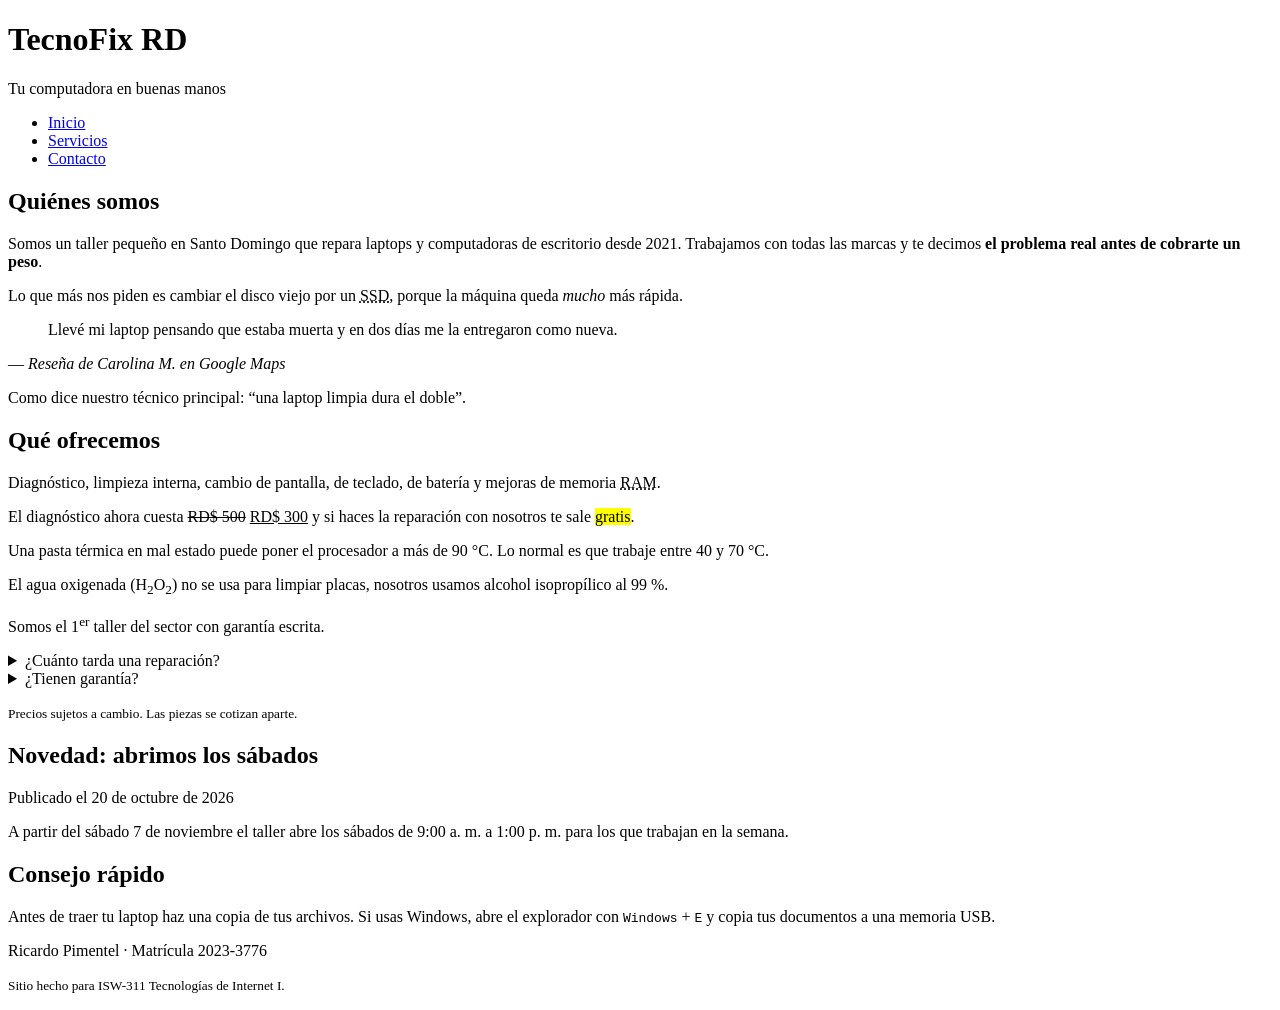
==== index.html @ 8e02918e "Agrega la portada con quienes somos, servicios, noticia y consejo" ====
<!DOCTYPE html>
<html lang="es">
<head>
    <meta charset="UTF-8">
    <meta name="viewport" content="width=device-width, initial-scale=1.0">
    <title>TecnoFix RD | Reparación de computadoras en Santo Domingo</title>
    <meta name="description" content="TecnoFix RD es un taller de reparación de laptops y computadoras en Santo Domingo. Diagnóstico, limpieza, cambio de piezas y más.">
</head>
<body>
    <header>
        <h1>TecnoFix RD</h1>
        <p>Tu computadora en buenas manos</p>
        <!-- el menú es el mismo en las tres páginas -->
        <nav>
            <ul>
                <li><a href="index.html">Inicio</a></li>
                <li><a href="servicios.html">Servicios</a></li>
                <li><a href="contacto.html">Contacto</a></li>
            </ul>
        </nav>
    </header>

    <main>
        <section id="quienes-somos">
            <h2>Quiénes somos</h2>
            <p>Somos un taller pequeño en Santo Domingo que repara laptops y computadoras de escritorio desde 2021. Trabajamos con todas las marcas y te decimos <strong>el problema real antes de cobrarte un peso</strong>.</p>
            <p>Lo que más nos piden es cambiar el disco viejo por un <abbr title="Solid State Drive">SSD</abbr>, porque la máquina queda <em>mucho</em> más rápida.</p>
            <!-- una reseña de un cliente, por eso blockquote con cite -->
            <blockquote cite="https://www.google.com/maps">
                <p>Llevé mi laptop pensando que estaba muerta y en dos días me la entregaron como nueva.</p>
            </blockquote>
            <p>— <cite>Reseña de Carolina M. en Google Maps</cite></p>
            <p>Como dice nuestro técnico principal: <q>una laptop limpia dura el doble</q>.</p>
        </section>

        <section id="que-ofrecemos">
            <h2>Qué ofrecemos</h2>
            <p>Diagnóstico, limpieza interna, cambio de pantalla, de teclado, de batería y mejoras de memoria <abbr title="Random Access Memory">RAM</abbr>.</p>
            <p>El diagnóstico ahora cuesta <del>RD$ 500</del> <ins>RD$ 300</ins> y si haces la reparación con nosotros te sale <mark>gratis</mark>.</p>
            <p>Una pasta térmica en mal estado puede poner el procesador a más de 90 °C. Lo normal es que trabaje entre 40 y 70 °C.</p>
            <p>El agua oxigenada (H<sub>2</sub>O<sub>2</sub>) no se usa para limpiar placas, nosotros usamos alcohol isopropílico al 99 %.</p>
            <p>Somos el 1<sup>er</sup> taller del sector con garantía escrita.</p>
            <!-- details para las preguntas que nos hacen siempre -->
            <details>
                <summary>¿Cuánto tarda una reparación?</summary>
                <p>La mayoría de los trabajos se entregan en 24 a 48 horas. Si hay que pedir una pieza, puede tardar hasta una semana.</p>
            </details>
            <details>
                <summary>¿Tienen garantía?</summary>
                <p>Sí, todas las reparaciones tienen 90 días de garantía.</p>
            </details>
            <p><small>Precios sujetos a cambio. Las piezas se cotizan aparte.</small></p>
        </section>

        <!-- la noticia va en article porque se entiende sola -->
        <article>
            <h2>Novedad: abrimos los sábados</h2>
            <p>Publicado el <time datetime="2026-10-20">20 de octubre de 2026</time></p>
            <p>A partir del <time datetime="2026-11-07">sábado 7 de noviembre</time> el taller abre los sábados de <time datetime="09:00">9:00 a. m.</time> a <time datetime="13:00">1:00 p. m.</time> para los que trabajan en la semana.</p>
        </article>

        <aside>
            <h2>Consejo rápido</h2>
            <p>Antes de traer tu laptop haz una copia de tus archivos. Si usas Windows, abre el explorador con <kbd>Windows</kbd> + <kbd>E</kbd> y copia tus documentos a una memoria USB.</p>
        </aside>
    </main>

    <footer>
        <p>Ricardo Pimentel · Matrícula 2023-3776</p>
        <p><small>Sitio hecho para ISW-311 Tecnologías de Internet I.</small></p>
    </footer>
</body>
</html>
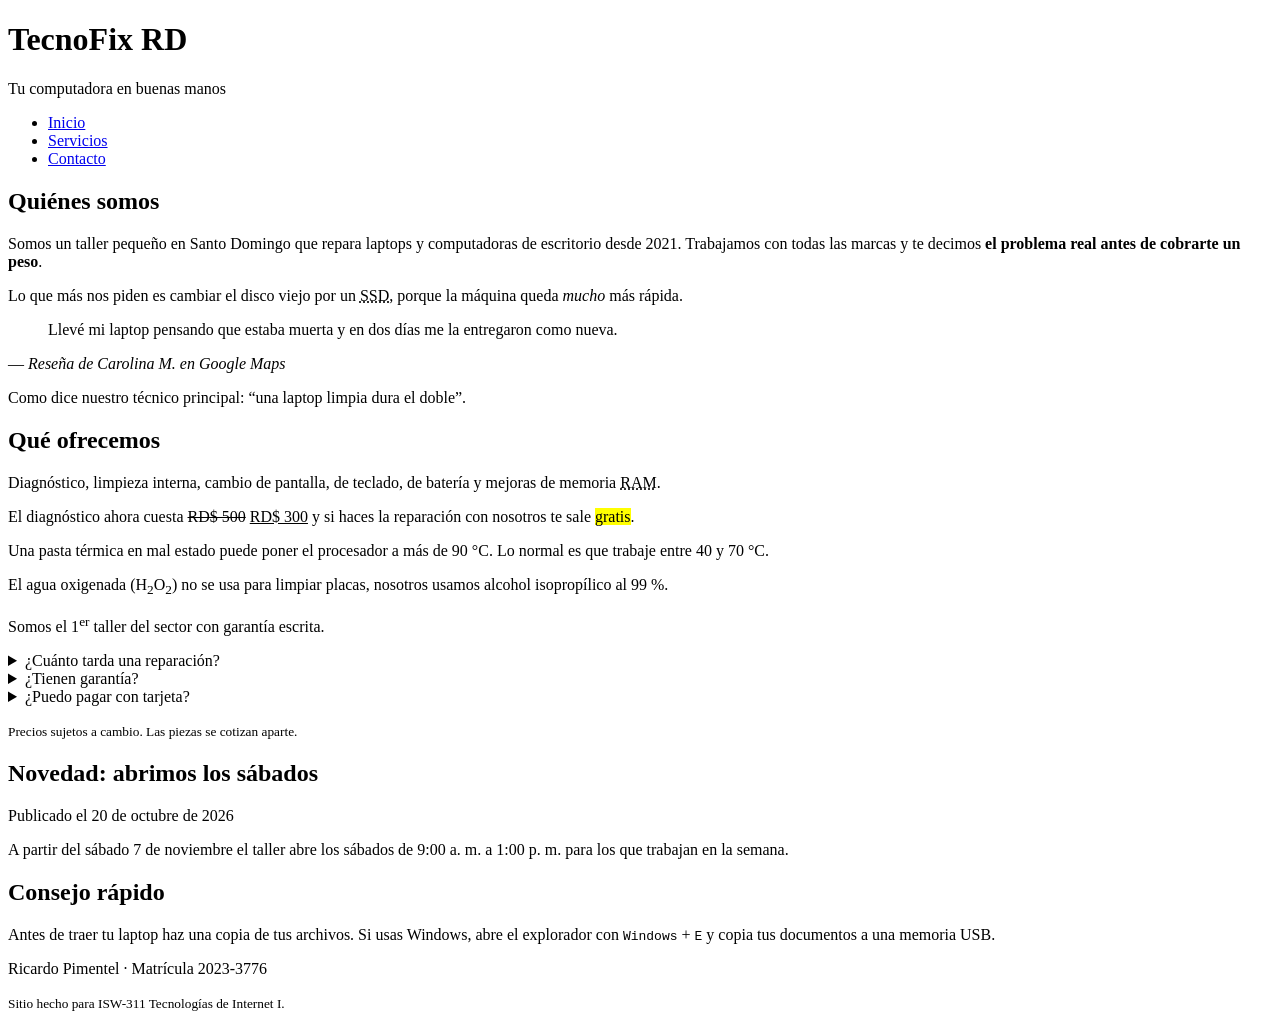
==== commit b8682b02: "Agrega pregunta frecuente sobre formas de pago en la portada" ====
--- a/index.html
+++ b/index.html
@@ -49,6 +49,10 @@
                 <summary>¿Tienen garantía?</summary>
                 <p>Sí, todas las reparaciones tienen 90 días de garantía.</p>
             </details>
+            <details>
+                <summary>¿Puedo pagar con tarjeta?</summary>
+                <p>Sí, aceptamos efectivo, tarjeta y transferencia.</p>
+            </details>
             <p><small>Precios sujetos a cambio. Las piezas se cotizan aparte.</small></p>
         </section>
 
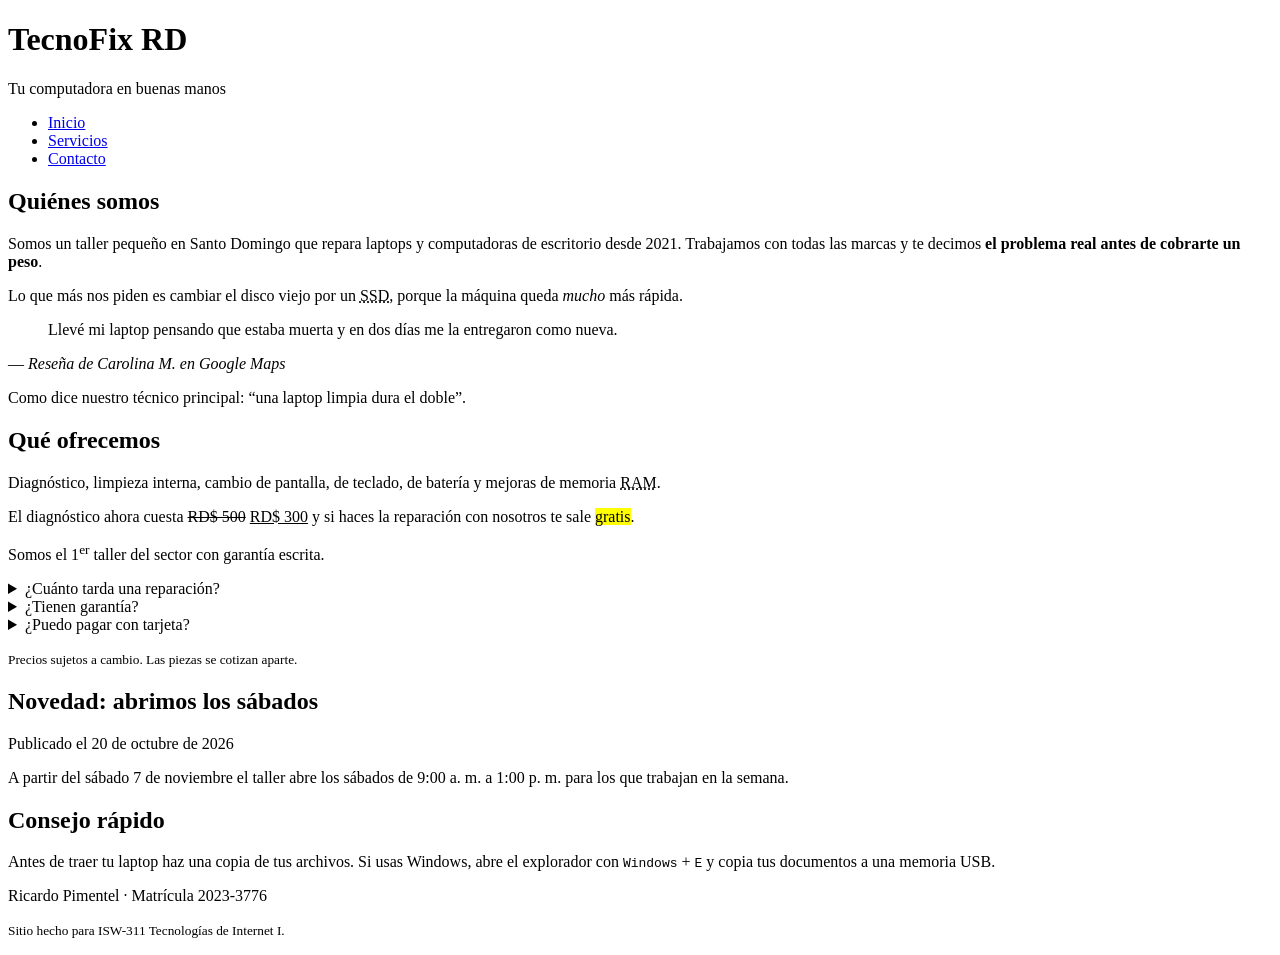
==== commit da86cdaf: "cambio pa quitar la contraseña, la urgencia y unos parrafos q no hacian falta" ====
--- a/index.html
+++ b/index.html
@@ -10,7 +10,7 @@
     <header>
         <h1>TecnoFix RD</h1>
         <p>Tu computadora en buenas manos</p>
-        <!-- el menú es el mismo en las tres páginas -->
+        <!-- el menu e el mismo en las 3 paginas pa q uno no se pierda -->
         <nav>
             <ul>
                 <li><a href="index.html">Inicio</a></li>
@@ -25,7 +25,7 @@
             <h2>Quiénes somos</h2>
             <p>Somos un taller pequeño en Santo Domingo que repara laptops y computadoras de escritorio desde 2021. Trabajamos con todas las marcas y te decimos <strong>el problema real antes de cobrarte un peso</strong>.</p>
             <p>Lo que más nos piden es cambiar el disco viejo por un <abbr title="Solid State Drive">SSD</abbr>, porque la máquina queda <em>mucho</em> más rápida.</p>
-            <!-- una reseña de un cliente, por eso blockquote con cite -->
+            <!-- esto e una reseña de una clienta, x eso va en blockquote con cite -->
             <blockquote cite="https://www.google.com/maps">
                 <p>Llevé mi laptop pensando que estaba muerta y en dos días me la entregaron como nueva.</p>
             </blockquote>
@@ -37,10 +37,8 @@
             <h2>Qué ofrecemos</h2>
             <p>Diagnóstico, limpieza interna, cambio de pantalla, de teclado, de batería y mejoras de memoria <abbr title="Random Access Memory">RAM</abbr>.</p>
             <p>El diagnóstico ahora cuesta <del>RD$ 500</del> <ins>RD$ 300</ins> y si haces la reparación con nosotros te sale <mark>gratis</mark>.</p>
-            <p>Una pasta térmica en mal estado puede poner el procesador a más de 90 °C. Lo normal es que trabaje entre 40 y 70 °C.</p>
-            <p>El agua oxigenada (H<sub>2</sub>O<sub>2</sub>) no se usa para limpiar placas, nosotros usamos alcohol isopropílico al 99 %.</p>
             <p>Somos el 1<sup>er</sup> taller del sector con garantía escrita.</p>
-            <!-- details para las preguntas que nos hacen siempre -->
+            <!-- las preguntas q mas nos hacen, con details se abren y se cierran solas -->
             <details>
                 <summary>¿Cuánto tarda una reparación?</summary>
                 <p>La mayoría de los trabajos se entregan en 24 a 48 horas. Si hay que pedir una pieza, puede tardar hasta una semana.</p>
@@ -56,19 +54,21 @@
             <p><small>Precios sujetos a cambio. Las piezas se cotizan aparte.</small></p>
         </section>
 
-        <!-- la noticia va en article porque se entiende sola -->
+        <!-- la noticia va en article xq se entiende sola aunq la saques de aqui -->
         <article>
             <h2>Novedad: abrimos los sábados</h2>
             <p>Publicado el <time datetime="2026-10-20">20 de octubre de 2026</time></p>
             <p>A partir del <time datetime="2026-11-07">sábado 7 de noviembre</time> el taller abre los sábados de <time datetime="09:00">9:00 a. m.</time> a <time datetime="13:00">1:00 p. m.</time> para los que trabajan en la semana.</p>
         </article>
 
+        <!-- el consejo e aparte del tema, x eso aside -->
         <aside>
             <h2>Consejo rápido</h2>
             <p>Antes de traer tu laptop haz una copia de tus archivos. Si usas Windows, abre el explorador con <kbd>Windows</kbd> + <kbd>E</kbd> y copia tus documentos a una memoria USB.</p>
         </aside>
     </main>
 
+    <!-- mi nombre y matricula como pidio el profe -->
     <footer>
         <p>Ricardo Pimentel · Matrícula 2023-3776</p>
         <p><small>Sitio hecho para ISW-311 Tecnologías de Internet I.</small></p>
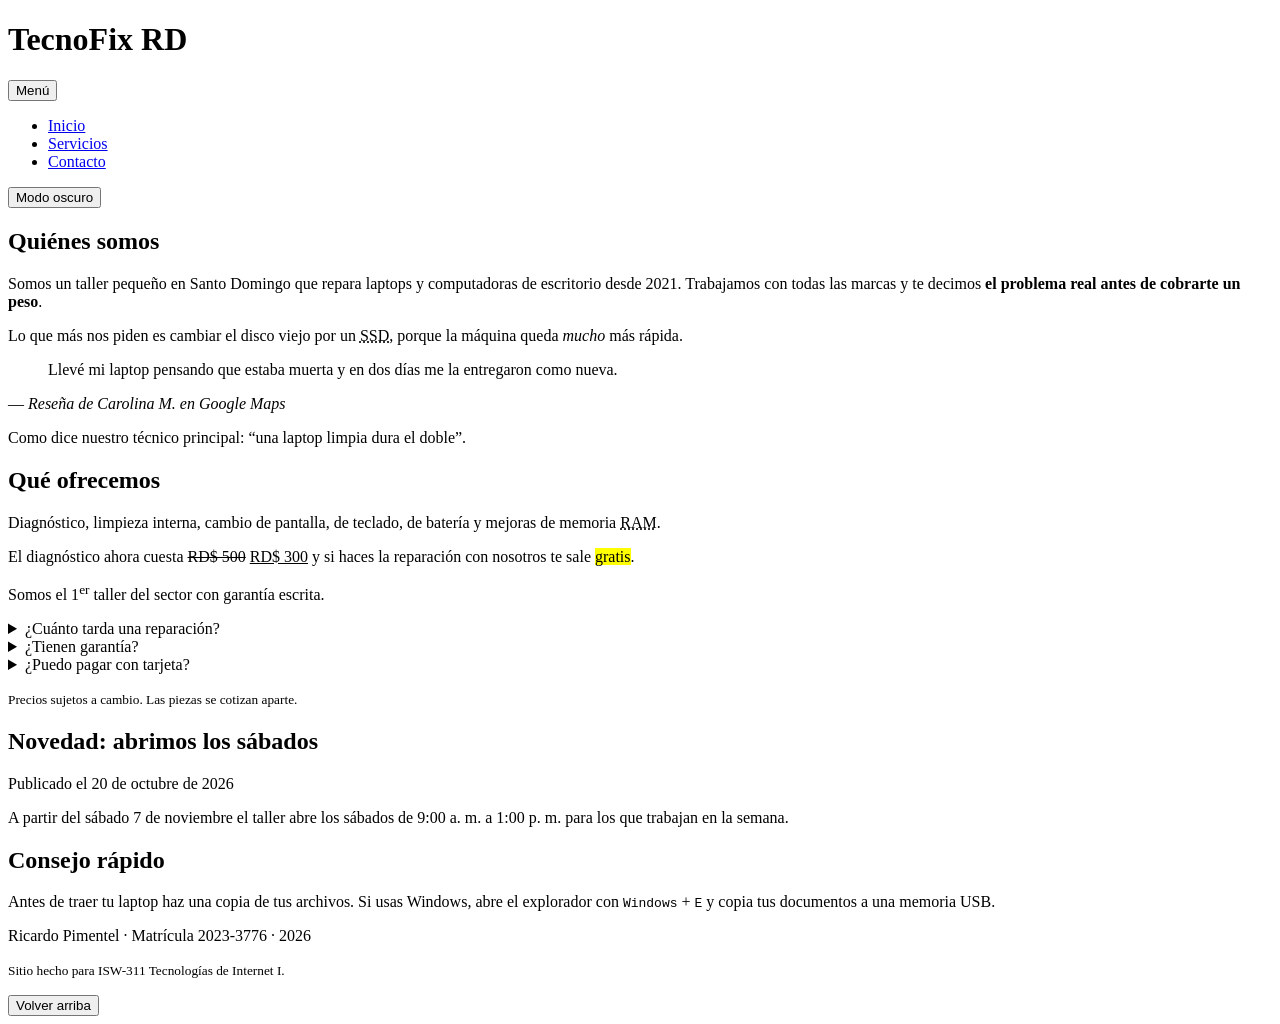
==== commit 8b21214c: "estructura nueva: carpetas css y js, enlazo los dos en las 3 paginas y el menu marca la pagina actua" ====
--- a/index.html
+++ b/index.html
@@ -5,19 +5,23 @@
     <meta name="viewport" content="width=device-width, initial-scale=1.0">
     <title>TecnoFix RD | Reparación de computadoras en Santo Domingo</title>
     <meta name="description" content="TecnoFix RD es un taller de reparación de laptops y computadoras en Santo Domingo. Diagnóstico, limpieza, cambio de piezas y más.">
+    <!-- el css y el js van aparte, el defer e pa q el script corra cuando ya cargo el html -->
+    <link rel="stylesheet" href="css/estilos.css">
+    <script src="js/app.js" defer></script>
 </head>
-<body>
+<body class="portada">
     <header>
         <h1>TecnoFix RD</h1>
-        <p>Tu computadora en buenas manos</p>
-        <!-- el menu e el mismo en las 3 paginas pa q uno no se pierda -->
+        <!-- el menu e el mismo en las 3 paginas pa q uno no se pierda, aria-current marca donde uno ta -->
         <nav>
-            <ul>
-                <li><a href="index.html">Inicio</a></li>
+            <button type="button" class="menu-boton" aria-expanded="false" aria-controls="menu">Menú</button>
+            <ul class="menu" id="menu">
+                <li><a href="index.html" aria-current="page">Inicio</a></li>
                 <li><a href="servicios.html">Servicios</a></li>
                 <li><a href="contacto.html">Contacto</a></li>
             </ul>
         </nav>
+        <button type="button" class="tema-boton">Modo oscuro</button>
     </header>
 
     <main>
@@ -60,18 +64,19 @@
             <p>Publicado el <time datetime="2026-10-20">20 de octubre de 2026</time></p>
             <p>A partir del <time datetime="2026-11-07">sábado 7 de noviembre</time> el taller abre los sábados de <time datetime="09:00">9:00 a. m.</time> a <time datetime="13:00">1:00 p. m.</time> para los que trabajan en la semana.</p>
         </article>
-
-        <!-- el consejo e aparte del tema, x eso aside -->
-        <aside>
-            <h2>Consejo rápido</h2>
-            <p>Antes de traer tu laptop haz una copia de tus archivos. Si usas Windows, abre el explorador con <kbd>Windows</kbd> + <kbd>E</kbd> y copia tus documentos a una memoria USB.</p>
-        </aside>
     </main>
 
-    <!-- mi nombre y matricula como pidio el profe -->
+    <!-- el consejo e aparte del tema, x eso aside. lo saque del main pa q quede en la columna de al lado -->
+    <aside>
+        <h2>Consejo rápido</h2>
+        <p>Antes de traer tu laptop haz una copia de tus archivos. Si usas Windows, abre el explorador con <kbd>Windows</kbd> + <kbd>E</kbd> y copia tus documentos a una memoria USB.</p>
+    </aside>
+
+    <!-- mi nombre y matricula como pidio el profe, el año lo pone el js -->
     <footer>
-        <p>Ricardo Pimentel · Matrícula 2023-3776</p>
+        <p>Ricardo Pimentel · Matrícula 2023-3776 · <span class="anio">2026</span></p>
         <p><small>Sitio hecho para ISW-311 Tecnologías de Internet I.</small></p>
+        <button type="button" class="arriba">Volver arriba</button>
     </footer>
 </body>
 </html>
--- a/css/estilos.css
+++ b/css/estilos.css
@@ -0,0 +1,4 @@
+/* =========================================================
+   estilos.css - TecnoFix RD
+   una sola hoja pa las 3 paginas, la dividi x secciones
+   ========================================================= */
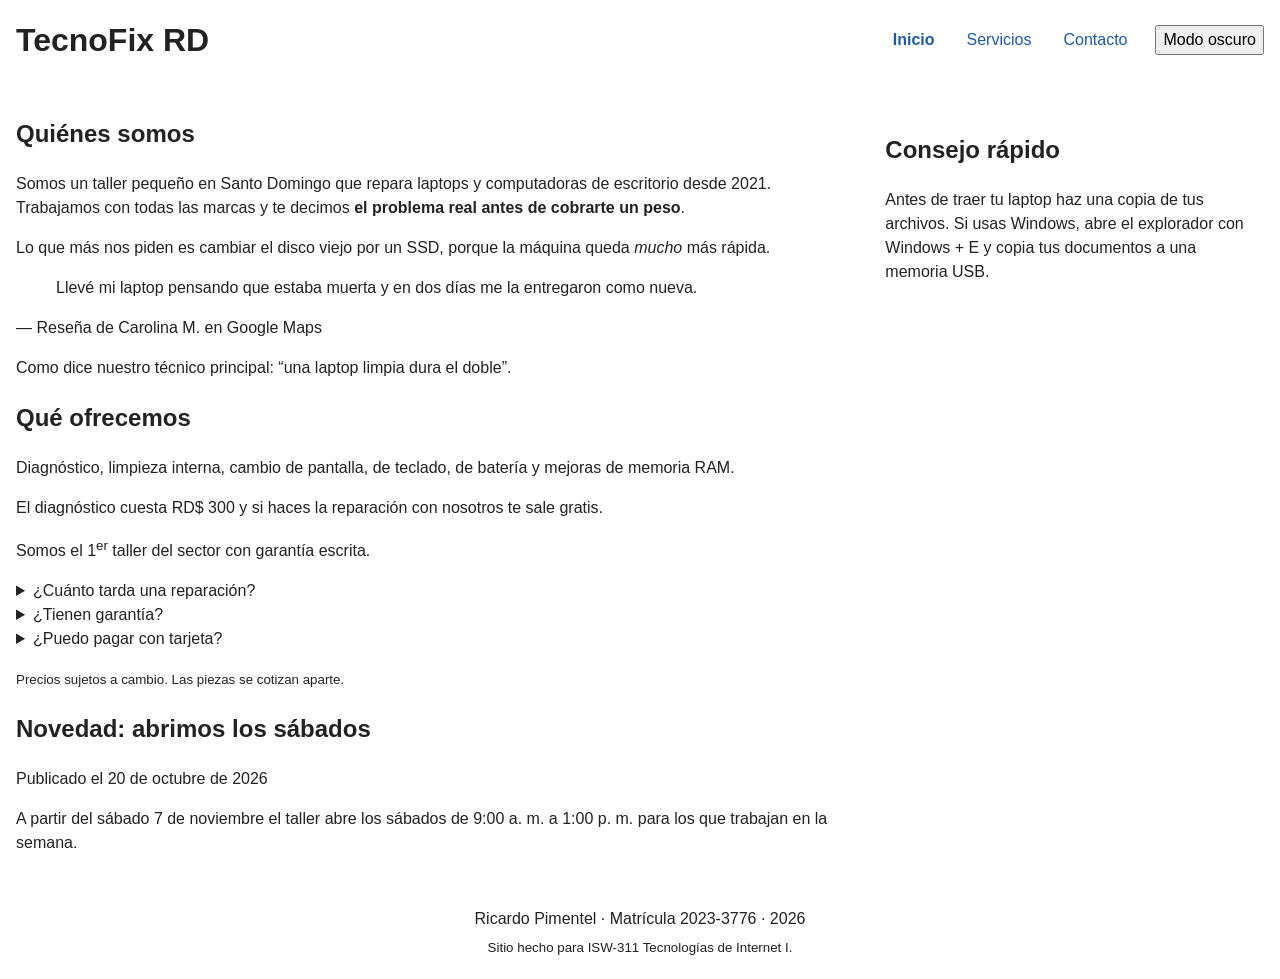
==== commit 01510d09: "el precio del diagnostico y el gratis ahora en texto normal, sin tachado ni resaltado" ====
--- a/index.html
+++ b/index.html
@@ -40,7 +40,7 @@
         <section id="que-ofrecemos">
             <h2>Qué ofrecemos</h2>
             <p>Diagnóstico, limpieza interna, cambio de pantalla, de teclado, de batería y mejoras de memoria <abbr title="Random Access Memory">RAM</abbr>.</p>
-            <p>El diagnóstico ahora cuesta <del>RD$ 500</del> <ins>RD$ 300</ins> y si haces la reparación con nosotros te sale <mark>gratis</mark>.</p>
+            <p>El diagnóstico cuesta RD$ 300 y si haces la reparación con nosotros te sale gratis.</p>
             <p>Somos el 1<sup>er</sup> taller del sector con garantía escrita.</p>
             <!-- las preguntas q mas nos hacen, con details se abren y se cierran solas -->
             <details>
--- a/css/estilos.css
+++ b/css/estilos.css
@@ -2,3 +2,385 @@
    estilos.css - TecnoFix RD
    una sola hoja pa las 3 paginas, la dividi x secciones
    ========================================================= */
+
+/* 1. Variables */
+/* los colores y medidas q se repiten, si cambio uno aqui cambia en to el sitio */
+:root {
+    --color-fondo: #ffffff;
+    --color-texto: #222222;
+    --color-principal: #1e5aa8;
+    --color-suave: #f2f4f7;
+    --color-borde: #d0d5dd;
+    --color-error: #c62828;
+    --color-exito: #2e7d32;
+    --fuente: Arial, Helvetica, sans-serif;
+    --espacio: 16px;
+    --radio: 6px;
+}
+
+/* 2. Base */
+/* border-box pa q el padding y el borde no le sumen al ancho */
+* {
+    box-sizing: border-box;
+}
+
+body {
+    margin: 0;
+    font-family: var(--fuente);
+    line-height: 1.5;
+    color: var(--color-texto);
+    background-color: var(--color-fondo);
+}
+
+a {
+    color: var(--color-principal);
+}
+
+/* nada subrayado */
+a,
+abbr {
+    text-decoration: none;
+}
+
+/* q las fotos y el video nunca se salgan de la pantalla */
+img,
+video {
+    max-width: 100%;
+    height: auto;
+}
+
+iframe {
+    width: 100%;
+    max-width: 100%;
+    border: 1px solid var(--color-borde);
+}
+
+/* 3. Layout */
+/* el body e una grilla de 3 filas (header, contenido, footer) asi el footer queda siempre abajo */
+body {
+    display: grid;
+    grid-template-rows: auto 1fr auto;
+    min-height: 100vh;
+}
+
+/* header con flexbox: el titulo a la izquierda y el menu con el boton a la derecha */
+header {
+    display: flex;
+    flex-wrap: wrap;
+    justify-content: space-between;
+    align-items: center;
+    gap: var(--espacio);
+    padding: var(--espacio);
+}
+
+header h1 {
+    margin: 0 auto 0 0;
+}
+
+.menu {
+    display: flex;
+    gap: 8px;
+    margin: 0;
+    padding: 0;
+    list-style: none;
+}
+
+.menu a {
+    display: block;
+    padding: 6px 12px;
+    border-radius: var(--radio);
+}
+
+/* el boton de menu solo sale en el celular */
+.menu-boton {
+    display: none;
+}
+
+/* min-width 0 pa q la tabla o el mapa no estiren la grilla */
+main {
+    min-width: 0;
+    padding: var(--espacio);
+}
+
+/* en la portada el main y el aside van en 2 columnas */
+.portada {
+    grid-template-columns: 2fr 1fr;
+}
+
+.portada header,
+.portada footer {
+    grid-column: 1 / -1;
+}
+
+aside {
+    align-self: start;
+    min-width: 0;
+    margin: var(--espacio);
+    padding: var(--espacio);
+}
+
+footer {
+    padding: var(--espacio);
+    text-align: center;
+}
+
+footer p {
+    margin: 4px 0;
+}
+
+/* 4. Componentes */
+/* los botones se quedan como los pone el navegador, solo con la misma letra */
+button {
+    font: inherit;
+    cursor: pointer;
+}
+
+/* la cita, la direccion y las teclas con la letra normal, sin cursiva */
+cite,
+address,
+kbd {
+    font-style: normal;
+    font-family: inherit;
+}
+
+figure {
+    margin: 0 0 var(--espacio);
+}
+
+/* el ::before le pone una flechita al enlace de descarga */
+a[download]::before {
+    content: "⬇ ";
+}
+
+/* tabla: el contenedor se mueve de lao si no cabe */
+.tabla-contenedor {
+    overflow-x: auto;
+}
+
+table {
+    width: 100%;
+    min-width: 560px;
+    border-collapse: collapse;
+}
+
+caption {
+    padding: 8px;
+    font-weight: bold;
+    text-align: left;
+}
+
+th,
+td {
+    padding: 8px;
+    border: 1px solid var(--color-borde);
+    text-align: left;
+}
+
+/* filas pares con otro color pa leer mas facil */
+tbody tr:nth-child(even) {
+    background-color: var(--color-suave);
+}
+
+/* catalogo: las tarjetas con grid, se acomodan solas segun el ancho */
+.filtros {
+    display: flex;
+    flex-wrap: wrap;
+    align-items: center;
+    gap: 8px;
+}
+
+.tarjetas {
+    display: grid;
+    grid-template-columns: repeat(auto-fit, minmax(220px, 1fr));
+    gap: var(--espacio);
+    margin: 0;
+    padding: 0;
+    list-style: none;
+}
+
+.tarjeta img {
+    width: 100%;
+    border-radius: var(--radio);
+}
+
+.tarjeta h3 {
+    margin: 8px 0;
+}
+
+.precio {
+    font-weight: bold;
+}
+
+/* formulario */
+fieldset {
+    margin-bottom: var(--espacio);
+    border: 1px solid var(--color-borde);
+    border-radius: var(--radio);
+}
+
+legend {
+    padding: 0 6px;
+    font-weight: bold;
+}
+
+label {
+    display: block;
+    font-weight: bold;
+}
+
+input,
+select,
+textarea {
+    width: 100%;
+    padding: 8px;
+    border: 1px solid var(--color-borde);
+    border-radius: var(--radio);
+    font: inherit;
+    color: var(--color-texto);
+    background-color: var(--color-fondo);
+}
+
+/* los radio y el checkbox no van a lo ancho y su label va al lao */
+input[type="radio"],
+input[type="checkbox"] {
+    width: auto;
+}
+
+input[type="radio"] + label,
+input[type="checkbox"] + label {
+    display: inline;
+    margin-right: 10px;
+    font-weight: normal;
+}
+
+.filtros label {
+    display: inline;
+}
+
+.filtros input,
+.filtros select {
+    width: auto;
+}
+
+/* 5. Estados (hover, foco y errores) */
+.menu a {
+    transition: background-color 0.3s;
+}
+
+.menu a:hover {
+    background-color: var(--color-borde);
+}
+
+/* la pagina donde uno ta sale marcada */
+.menu a[aria-current="page"] {
+    font-weight: bold;
+}
+
+button {
+    transition: opacity 0.3s;
+}
+
+button:hover {
+    opacity: 0.85;
+}
+
+/* el borde q se ve cuando uno navega con el teclado (tab) */
+a:focus-visible,
+button:focus-visible,
+input:focus-visible,
+select:focus-visible,
+textarea:focus-visible,
+summary:focus-visible {
+    outline: 3px solid var(--color-principal);
+    outline-offset: 2px;
+}
+
+/* esta clase la pone el js cuando un campo ta mal */
+.invalido {
+    border-color: var(--color-error);
+}
+
+.error {
+    display: block;
+    min-height: 1.2em;
+    font-size: 0.9rem;
+    color: var(--color-error);
+}
+
+.exito {
+    font-weight: bold;
+    color: var(--color-exito);
+}
+
+/* boton de volver arriba, fijo abajo a la derecha y escondido hasta q uno baje */
+.arriba {
+    display: none;
+    position: fixed;
+    right: var(--espacio);
+    bottom: var(--espacio);
+}
+
+.arriba.visible {
+    display: block;
+}
+
+/* 6. Modo oscuro */
+/* solo cambio los valores de las variables, las reglas de arriba son las mismas */
+body.oscuro {
+    --color-fondo: #121212;
+    --color-texto: #eeeeee;
+    --color-principal: #7ab0ff;
+    --color-suave: #1e1e1e;
+    --color-borde: #444444;
+    --color-error: #ff7070;
+    --color-exito: #6fcf73;
+}
+
+/* 7. Responsive */
+/* tablet y celular: la portada en una columna y el menu se vuelve boton */
+@media (max-width: 768px) {
+    .portada {
+        grid-template-columns: 1fr;
+    }
+
+    .menu-boton {
+        display: block;
+    }
+
+    nav {
+        order: 3;
+        width: 100%;
+    }
+
+    .menu {
+        display: none;
+        flex-direction: column;
+        margin-top: 8px;
+    }
+
+    .menu.abierto {
+        display: flex;
+    }
+}
+
+/* celular chiquito: el titulo en su fila, una tarjeta x fila y los filtros uno debajo del otro */
+@media (max-width: 480px) {
+    header h1 {
+        width: 100%;
+        font-size: 1.5rem;
+    }
+
+    .tarjetas {
+        grid-template-columns: 1fr;
+    }
+
+    .filtros {
+        flex-direction: column;
+        align-items: stretch;
+    }
+
+    .filtros input,
+    .filtros select {
+        width: 100%;
+    }
+}
